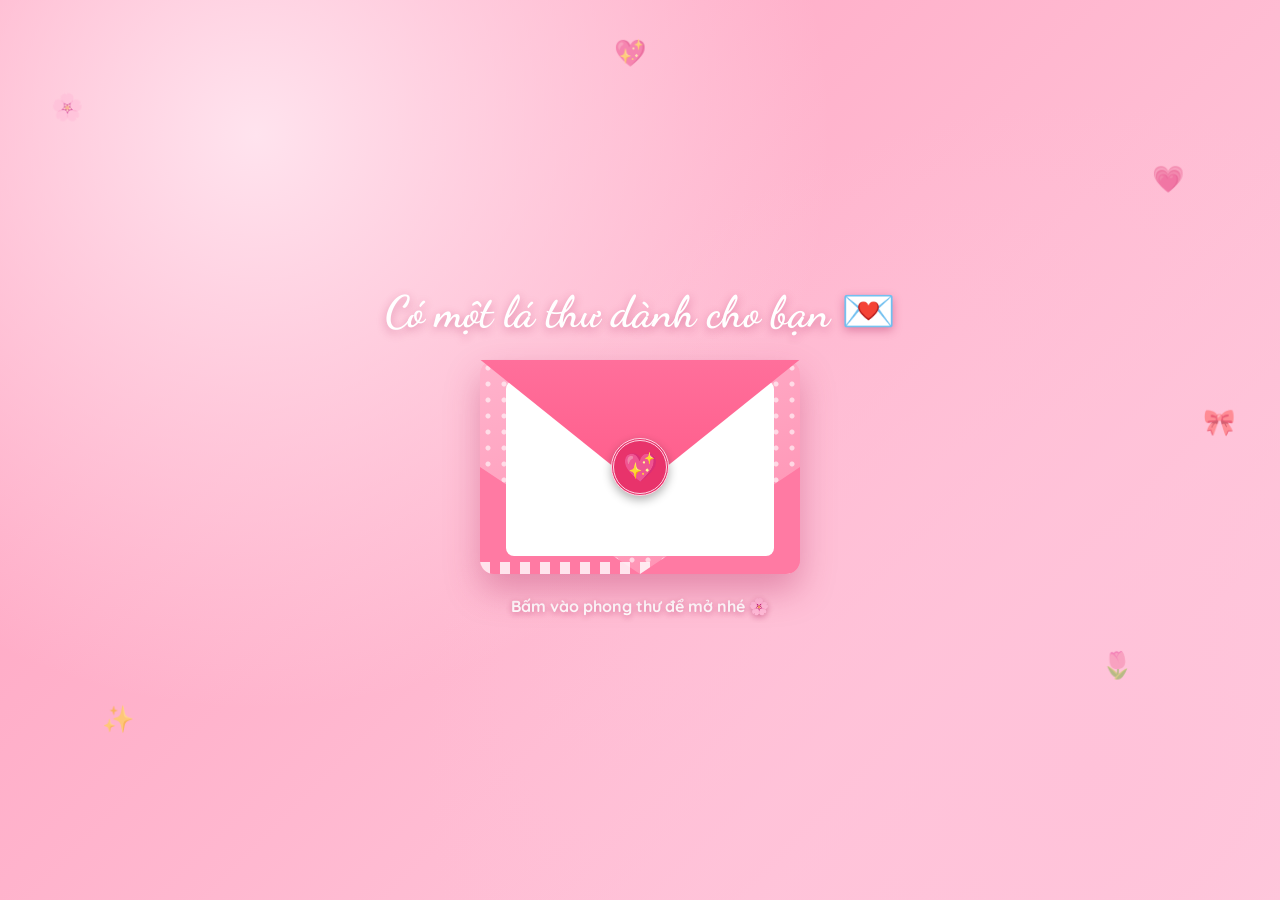
==== index.html @ 61af4313 "Add files via upload" ====
<!DOCTYPE html>
<html lang="vi">
<head>
<meta charset="UTF-8">
<meta name="viewport" content="width=device-width, initial-scale=1">
<title>Happy Birthday Lương Yến Nhi 💕</title>
<link href="https://fonts.googleapis.com/css2?family=Dancing+Script:wght@600;700&family=Quicksand:wght@500;700&display=swap" rel="stylesheet">
<style>
:root{--p1:#ff8fb1;--p2:#ff5c8a;--p3:#ffd6e5;--p4:#fff0f6;--ink:#b0245a;--font:'Quicksand','Segoe UI',sans-serif;--script:'Dancing Script','Comic Sans MS',cursive}
*{box-sizing:border-box}
html,body{margin:0;min-height:100%}
body{font-family:var(--font);color:var(--ink);background:radial-gradient(circle at 20% 15%,#ffe3ee 0,transparent 45%),radial-gradient(circle at 85% 85%,#ffc2d9 0,transparent 50%),linear-gradient(135deg,#ff9fbd,#ffd0e2);min-height:100vh;overflow-x:hidden}
.scene{position:relative;z-index:2;min-height:100vh;display:flex;align-items:center;justify-content:center;padding:24px 14px}
.hidden{display:none!important}

/* bóng bay + hoa văn nền */
#sky{position:fixed;inset:0;z-index:1;pointer-events:none;overflow:hidden}
.balloon{position:absolute;bottom:-120px;width:44px;height:56px;border-radius:50% 50% 48% 48%;background:radial-gradient(circle at 32% 28%,#fff8,transparent 30%),var(--c);animation:rise var(--t) linear infinite;animation-delay:var(--d);left:var(--x);opacity:.9}
.balloon::after{content:'';position:absolute;left:50%;top:100%;width:1px;height:50px;background:#fff9}
.balloon::before{content:'';position:absolute;left:calc(50% - 4px);top:calc(100% - 3px);border:4px solid transparent;border-bottom-color:var(--c)}
@keyframes rise{0%{transform:translateY(0) translateX(0)}50%{transform:translateY(-55vh) translateX(20px)}100%{transform:translateY(-125vh) translateX(-10px)}}
.deco{position:fixed;z-index:1;pointer-events:none;font-size:26px;opacity:.55;animation:sway 4s ease-in-out infinite alternate}
@keyframes sway{to{transform:translateY(-10px) rotate(8deg)}}

.panel{background:rgba(255,255,255,.88);border:3px dashed var(--p1);border-radius:28px;box-shadow:0 18px 40px rgba(255,92,138,.28);position:relative;text-align:center;backdrop-filter:blur(4px)}
.panel::before,.panel::after{content:'🎀';position:absolute;font-size:34px;top:-18px}
.panel::before{left:-10px;transform:rotate(-20deg)}.panel::after{right:-10px;transform:rotate(20deg)}
h1,h2{font-family:var(--script);margin:0;color:var(--p2)}
button{font-family:var(--font);cursor:pointer}
button:focus-visible,input:focus-visible{outline:3px solid var(--ink);outline-offset:2px}

/* 1. phong thư */
#env-scene{flex-direction:column;gap:22px;text-align:center}
.env-title{font-family:var(--script);font-size:clamp(30px,8vw,44px);color:#fff;text-shadow:0 3px 10px rgba(176,36,90,.4);margin:0}
.envelope{position:relative;width:min(320px,86vw);height:min(214px,58vw);cursor:pointer;border:0;background:none;padding:0;animation:bob 2.4s ease-in-out infinite}
@keyframes bob{50%{transform:translateY(-10px)}}
.env-body{position:absolute;inset:0;border-radius:14px;background:
 radial-gradient(circle,#fff9 2px,transparent 3px) 0 0/16px 16px,linear-gradient(160deg,#ffb3cc,#ff8fb1);box-shadow:0 16px 34px rgba(176,36,90,.35);overflow:hidden}
.env-body::before,.env-body::after{content:'';position:absolute;bottom:0;width:0;height:0;border-bottom:107px solid #ff7aa3;border-top:107px solid transparent}
.env-body::before{left:0;border-right:160px solid transparent}
.env-body::after{right:0;border-left:160px solid transparent}
.env-body .lace{position:absolute;left:0;right:0;bottom:0;height:12px;background:repeating-linear-gradient(90deg,#fff 0 10px,transparent 10px 20px);opacity:.8}
.flap{position:absolute;top:0;left:0;width:100%;height:60%;transform-origin:top;transition:transform .7s ease;z-index:3}
.flap::before{content:'';position:absolute;inset:0;background:linear-gradient(#ff6f9b,#ff5c8a);clip-path:polygon(0 0,100% 0,50% 100%);filter:drop-shadow(0 6px 6px rgba(0,0,0,.15))}
.seal{position:absolute;left:50%;top:50%;transform:translate(-50%,-50%);z-index:5;width:58px;height:58px;border-radius:50%;background:#e8336b;color:#fff;font-size:28px;display:grid;place-items:center;box-shadow:0 4px 10px rgba(0,0,0,.3);border:3px double #ffd6e5;transition:opacity .3s}
.letter{position:absolute;left:8%;right:8%;top:10%;bottom:8%;background:#fff;border-radius:8px;z-index:1;transition:transform .8s .3s ease;display:grid;place-items:center;font-size:34px}
.envelope.open .flap{transform:rotateX(180deg)}
.envelope.open .seal{opacity:0}
.envelope.open .letter{transform:translateY(-70px)}
.env-hint{color:#fff;font-weight:700;text-shadow:0 2px 6px rgba(176,36,90,.45)}

/* 2. mật khẩu */
#keypad{width:min(340px,92vw);padding:34px 26px 28px}
#keypad h2{font-size:34px}
#keypad p{margin:6px 0 16px;font-weight:500}
.display{height:56px;border-radius:18px;background:var(--p4);border:2px solid var(--p3);font-size:28px;line-height:52px;letter-spacing:10px;box-shadow:inset 0 3px 6px rgba(255,92,138,.15);margin-bottom:20px}
.display.err{animation:shake .4s;border-color:#e11d48;background:#ffe4e9}
@keyframes shake{25%{transform:translateX(-9px)}75%{transform:translateX(9px)}}
.keys{display:grid;grid-template-columns:repeat(3,1fr);gap:12px;justify-items:center}
.key{width:66px;height:66px;border-radius:50%;border:0;background:linear-gradient(145deg,#ffa3c1,#ff6f9b);color:#fff;font-size:24px;font-weight:700;box-shadow:0 6px 0 #d94a7c,0 10px 14px rgba(255,92,138,.3);transition:transform .1s,box-shadow .1s}
.key:active{transform:translateY(5px);box-shadow:0 1px 0 #d94a7c}
.key.act{background:linear-gradient(145deg,#fff,#ffd6e5);color:var(--p2);font-size:16px;box-shadow:0 6px 0 #f0a9c4,0 10px 14px rgba(255,92,138,.2)}
.msg{min-height:22px;margin-top:14px;font-weight:700;font-size:14px}

/* 3. thiệp */
#card-scene{align-items:flex-start;padding-top:38px}
.card{width:min(760px,100%);padding:30px 22px 26px;animation:pop .9s ease-out}
@keyframes pop{0%{opacity:0;transform:scale(.7) rotate(-3deg)}100%{opacity:1;transform:none}}
.card h1{font-size:clamp(34px,8vw,54px);line-height:1.1}
.sub{font-weight:700;margin:6px 0 18px}
.grid{display:grid;grid-template-columns:1fr 1fr;gap:22px;align-items:center;text-align:center}
@media(max-width:640px){.grid{grid-template-columns:1fr}}

.cake{position:relative;width:260px;height:250px;margin:0 auto}
.plate{position:absolute;bottom:0;left:50%;transform:translateX(-50%);width:250px;height:34px;border-radius:50%;background:#f3d6e2;box-shadow:0 8px 12px rgba(0,0,0,.12)}
.tier{position:absolute;left:50%;transform:translateX(-50%);border-radius:12px}
.tier::before{content:'';position:absolute;top:-11px;left:0;width:100%;height:22px;border-radius:50%;background:var(--top)}
.tier::after{content:'';position:absolute;top:8px;left:0;width:100%;height:14px;background:repeating-linear-gradient(90deg,#fff 0 14px,transparent 14px 26px);border-radius:0 0 14px 14px;opacity:.85}
.t1{bottom:20px;width:210px;height:66px;background:#ff5c8a;--top:#ff86a8}
.t2{bottom:82px;width:154px;height:56px;background:#ffa3bf;--top:#ffc2d4}
.t3{bottom:134px;width:100px;height:48px;background:#ffe3ec;--top:#fff}
.candles{position:absolute;bottom:178px;left:50%;transform:translateX(-50%);display:flex;gap:12px;align-items:flex-end}
.candle{width:8px;height:34px;border-radius:3px;background:repeating-linear-gradient(45deg,#fff 0 4px,#ff5c8a 4px 8px);position:relative}
.flame{position:absolute;top:-16px;left:-3px;width:14px;height:18px;background:#ffb703;border-radius:50% 50% 30% 30%/60% 60% 40% 40%;box-shadow:0 0 12px #ffb703;animation:fl .5s infinite alternate}
@keyframes fl{to{transform:scale(1.12) rotate(4deg)}}
.cake .h{position:absolute;font-size:18px}

.side{display:flex;flex-direction:column;gap:14px;align-items:center}
.photo{width:190px;height:220px;padding:10px 10px 32px;background:#fff;border-radius:6px;box-shadow:0 10px 22px rgba(176,36,90,.28);transform:rotate(-3deg);cursor:pointer;position:relative;border:0}
.photo .in{width:100%;height:100%;background:var(--p4) center/cover no-repeat;border:2px dashed var(--p1);display:grid;place-items:center;font-weight:700;font-size:13px;color:var(--p2);padding:8px}
.photo::after{content:'📌';position:absolute;top:-14px;left:50%;font-size:24px}
.wish{background:var(--p4);border:2px solid var(--p3);border-radius:18px;padding:14px 16px;font-family:var(--script);font-size:23px;line-height:1.35;font-weight:600}

.music{width:100%;max-width:300px;background:linear-gradient(135deg,#ffe3ee,#ffc2d9);border-radius:20px;padding:12px;box-shadow:0 8px 18px rgba(255,92,138,.25);text-align:left}
.music b{font-size:14px}
.music .row{display:flex;gap:6px;margin-top:8px}
.music input{flex:1;min-width:0;border:2px solid var(--p3);border-radius:12px;padding:7px 10px;font:500 13px var(--font);color:var(--ink)}
.music button{border:0;border-radius:12px;background:var(--p2);color:#fff;font-weight:700;padding:0 12px}
.music .play{width:38px;height:38px;border-radius:50%;font-size:16px;padding:0;flex:none}
.eq{display:inline-block;margin-left:6px}

.gift-btn{margin-top:26px;border:0;border-radius:999px;padding:15px 34px;background:linear-gradient(135deg,#ff86a8,#ff4f83);color:#fff;font-size:18px;font-weight:700;box-shadow:0 8px 0 #d13c6b,0 14px 22px rgba(255,79,131,.4);animation:pulse 1.6s infinite}
.gift-btn:active{transform:translateY(6px);box-shadow:0 2px 0 #d13c6b}
@keyframes pulse{50%{transform:scale(1.05)}}

/* 4. form quà */
.overlay{position:fixed;inset:0;z-index:10;background:rgba(176,36,90,.45);display:flex;align-items:center;justify-content:center;padding:16px}
.modal{width:min(380px,100%);padding:32px 24px 26px;text-align:left}
.modal h2{font-size:34px;text-align:center}
.modal p{text-align:center;margin:4px 0 16px;font-weight:500}
.modal label{display:block;font-weight:700;font-size:14px;margin:12px 0 5px}
.modal input,.modal textarea{width:100%;border:2px solid var(--p3);border-radius:14px;padding:11px 13px;font:500 15px var(--font);color:#7a1b44;background:var(--p4)}
.modal textarea{resize:vertical;min-height:70px}
.send{width:100%;margin-top:18px;border:0;border-radius:999px;padding:13px;background:linear-gradient(135deg,#ff86a8,#ff4f83);color:#fff;font-size:17px;font-weight:700;box-shadow:0 6px 0 #d13c6b}
.send:disabled{opacity:.6}
.close{position:absolute;right:12px;top:10px;border:0;background:none;font-size:22px;color:var(--p2)}
.status{text-align:center;font-weight:700;margin-top:12px;min-height:20px}
@media(prefers-reduced-motion:reduce){*{animation:none!important;transition:none!important}}
</style>
</head>
<body>

<div id="sky"></div>

<!-- 1. PHONG THƯ -->
<main id="env-scene" class="scene">
  <h1 class="env-title">Có một lá thư dành cho bạn 💌</h1>
  <button class="envelope" id="envelope" aria-label="Mở phong thư">
    <div class="letter">💗</div>
    <div class="env-body"><div class="lace"></div></div>
    <div class="flap"></div>
    <div class="seal">💖</div>
  </button>
  <div class="env-hint">Bấm vào phong thư để mở nhé 🌸</div>
</main>

<!-- 2. MẬT KHẨU -->
<main id="pw-scene" class="scene hidden">
  <section class="panel" id="keypad">
    <h2>Nhập mật khẩu</h2>
    <p>Gợi ý: một ngày rất đặc biệt 🎂</p>
    <div class="display" id="display" aria-live="polite"></div>
    <div class="keys">
      <button class="key" data-k="1">1</button><button class="key" data-k="2">2</button><button class="key" data-k="3">3</button>
      <button class="key" data-k="4">4</button><button class="key" data-k="5">5</button><button class="key" data-k="6">6</button>
      <button class="key" data-k="7">7</button><button class="key" data-k="8">8</button><button class="key" data-k="9">9</button>
      <button class="key act" id="clr">Xóa</button><button class="key" data-k="0">0</button><button class="key act" id="ok">Mở</button>
    </div>
    <div class="msg" id="pwmsg"></div>
  </section>
</main>

<!-- 3. THIỆP -->
<main id="card-scene" class="scene hidden">
  <section class="panel card">
    <h1>Happy Birthday Lương Yến Nhi 💕</h1>
    <div class="sub">🎈 Chúc mừng sinh nhật 🎈</div>
    <div class="grid">
      <div>
        <div class="cake" aria-label="Bánh kem sinh nhật">
          <span class="h" style="left:6px;top:60px">💗</span><span class="h" style="right:6px;top:40px">🎀</span>
          <div class="candles"><div class="candle"><i class="flame"></i></div><div class="candle" style="height:42px"><i class="flame"></i></div><div class="candle"><i class="flame"></i></div></div>
          <div class="tier t3"></div><div class="tier t2"></div><div class="tier t1"></div><div class="plate"></div>
        </div>
      </div>
      <div class="side">
        <button class="photo" id="photoBtn" aria-label="Thêm ảnh"><div class="in" id="photoIn">📷 Bấm để thêm ảnh của bạn</div></button>
        <input type="file" id="photoFile" accept="image/*" hidden>
        <div class="wish">Chúc bạn tuổi mới thật nhiều niềm vui, sức khỏe và những điều dịu dàng nhất. Mong mọi ước mơ của bạn đều nở hoa nhé! 🌷</div>
      </div>
    </div>

    <div style="margin-top:22px;display:flex;justify-content:center">
      <div class="music">
        <b>🎵 Nhạc chúc mừng <span class="eq" id="eq"></span></b>
        <div class="row">
          <input id="musicUrl" type="url" placeholder="Dán link nhạc (.mp3) vào đây" aria-label="Link nhạc">
          <button id="musicLoad">Tải</button>
          <button class="play" id="musicPlay" aria-label="Phát/Dừng">▶</button>
        </div>
      </div>
    </div>
    <audio id="audio" loop></audio>

    <button class="gift-btn" id="giftBtn">🎁 Ấn để nhận quà</button>
  </section>
</main>

<!-- 4. NHẬN QUÀ -->
<div class="overlay hidden" id="overlay">
  <form class="panel modal" id="giftForm" action="https://formspree.io/f/xyeznryr" method="POST">
    <button type="button" class="close" id="closeModal" aria-label="Đóng">✕</button>
    <h2>Nhận quà thôi 🎁</h2>
    <p>Điền tên và địa chỉ để quà bay đến bạn nhé</p>
    <label for="fname">Họ và tên</label>
    <input id="fname" name="name" required autocomplete="name" placeholder="Lương Yến Nhi">
    <label for="faddr">Địa chỉ nhận quà</label>
    <textarea id="faddr" name="address" required autocomplete="street-address" placeholder="Số nhà, đường, phường/xã, quận/huyện, tỉnh/thành"></textarea>
    <button class="send" id="sendBtn" type="submit">Gửi đi 💌</button>
    <div class="status" id="status" role="status"></div>
  </form>
</div>

<script>
/* ===== CẤU HÌNH (sửa tại đây) ===== */
const PASSWORD = "3011";
const DEFAULT_PHOTO = "";  // dán link ảnh mặc định vào đây (tùy chọn)
const DEFAULT_MUSIC = "";  // dán link nhạc .mp3 mặc định vào đây (tùy chọn)

const $ = id => document.getElementById(id);
const show = id => { document.querySelectorAll('main').forEach(m => m.classList.add('hidden')); $(id).classList.remove('hidden'); };

/* bóng bay + họa tiết nền */
const cols = ['#ff7aa8','#ffa3c1','#ff5c8a','#ffc2d9','#f06292','#ffb3cf'];
$('sky').innerHTML = Array.from({length:14},(_,i)=>
  `<div class="balloon" style="--c:${cols[i%6]};--x:${(i*7.3+3)%95}%;--t:${11+(i*1.7)%8}s;--d:-${(i*1.9)%12}s"></div>`).join('');
['🌸','💗','✨','🌷','💖','🎀'].forEach((e,i)=>{
  const s=document.createElement('div');s.className='deco';s.textContent=e;
  s.style.cssText=`left:${[4,90,8,86,48,94][i]}%;top:${[10,18,78,72,4,45][i]}%;animation-delay:${i*.5}s`;
  document.body.appendChild(s);
});

/* 1 → 2: mở phong thư */
$('envelope').onclick = () => {
  $('envelope').classList.add('open');
  setTimeout(() => show('pw-scene'), 1400);
};

/* 2 → 3: mật khẩu */
let pass = "";
const draw = () => $('display').textContent = "🌸".repeat(pass.length);
document.querySelectorAll('[data-k]').forEach(b => b.onclick = () => {
  if (pass.length < 4) { pass += b.dataset.k; draw(); }
  if (pass.length === 4) setTimeout(check, 250);
});
$('clr').onclick = () => { pass = ""; draw(); $('pwmsg').textContent = ""; };
$('ok').onclick = check;
function check() {
  if (!pass) return;
  if (pass === PASSWORD) { show('card-scene'); return; }
  $('display').classList.add('err');
  $('pwmsg').textContent = "Chưa đúng rồi, thử lại nhé 💭";
  setTimeout(() => { $('display').classList.remove('err'); pass = ""; draw(); }, 500);
}

/* 3: ảnh */
const setPhoto = src => { const p = $('photoIn'); p.style.backgroundImage = `url("${src}")`; p.textContent = ""; };
if (DEFAULT_PHOTO) setPhoto(DEFAULT_PHOTO);
$('photoBtn').onclick = () => $('photoFile').click();
$('photoFile').onchange = e => { const f = e.target.files[0]; if (f) setPhoto(URL.createObjectURL(f)); };

/* 3: nhạc từ đường dẫn ngoài */
const audio = $('audio');
const setPlaying = on => { $('musicPlay').textContent = on ? "⏸" : "▶"; $('eq').textContent = on ? "🎶" : ""; };
function loadMusic(url) {
  if (!url) return;
  audio.src = url;
  audio.play().then(() => setPlaying(true)).catch(() => { setPlaying(false); alert("Không phát được link này. Hãy dùng link trực tiếp tới file .mp3 nhé 🎵"); });
}
if (DEFAULT_MUSIC) { $('musicUrl').value = DEFAULT_MUSIC; audio.src = DEFAULT_MUSIC; }
$('musicLoad').onclick = () => loadMusic($('musicUrl').value.trim());
$('musicPlay').onclick = () => {
  if (!audio.src) return loadMusic($('musicUrl').value.trim());
  if (audio.paused) audio.play().then(() => setPlaying(true)); else { audio.pause(); setPlaying(false); }
};

/* 4: form nhận quà → Formspree → Gmail */
$('giftBtn').onclick = () => $('overlay').classList.remove('hidden');
$('closeModal').onclick = () => $('overlay').classList.add('hidden');
$('giftForm').addEventListener('submit', async e => {
  e.preventDefault();
  const btn = $('sendBtn'), st = $('status');
  btn.disabled = true; st.textContent = "Đang gửi...";
  try {
    const r = await fetch(e.target.action, { method: "POST", body: new FormData(e.target), headers: { Accept: "application/json" } });
    if (!r.ok) throw new Error();
    st.textContent = "Đã gửi thành công! Quà sắp đến với bạn 💖";
    e.target.reset();
    setTimeout(() => $('overlay').classList.add('hidden'), 2500);
  } catch { st.textContent = "Gửi chưa được, bạn thử lại nhé."; }
  btn.disabled = false;
});
</script>
</body>
</html>
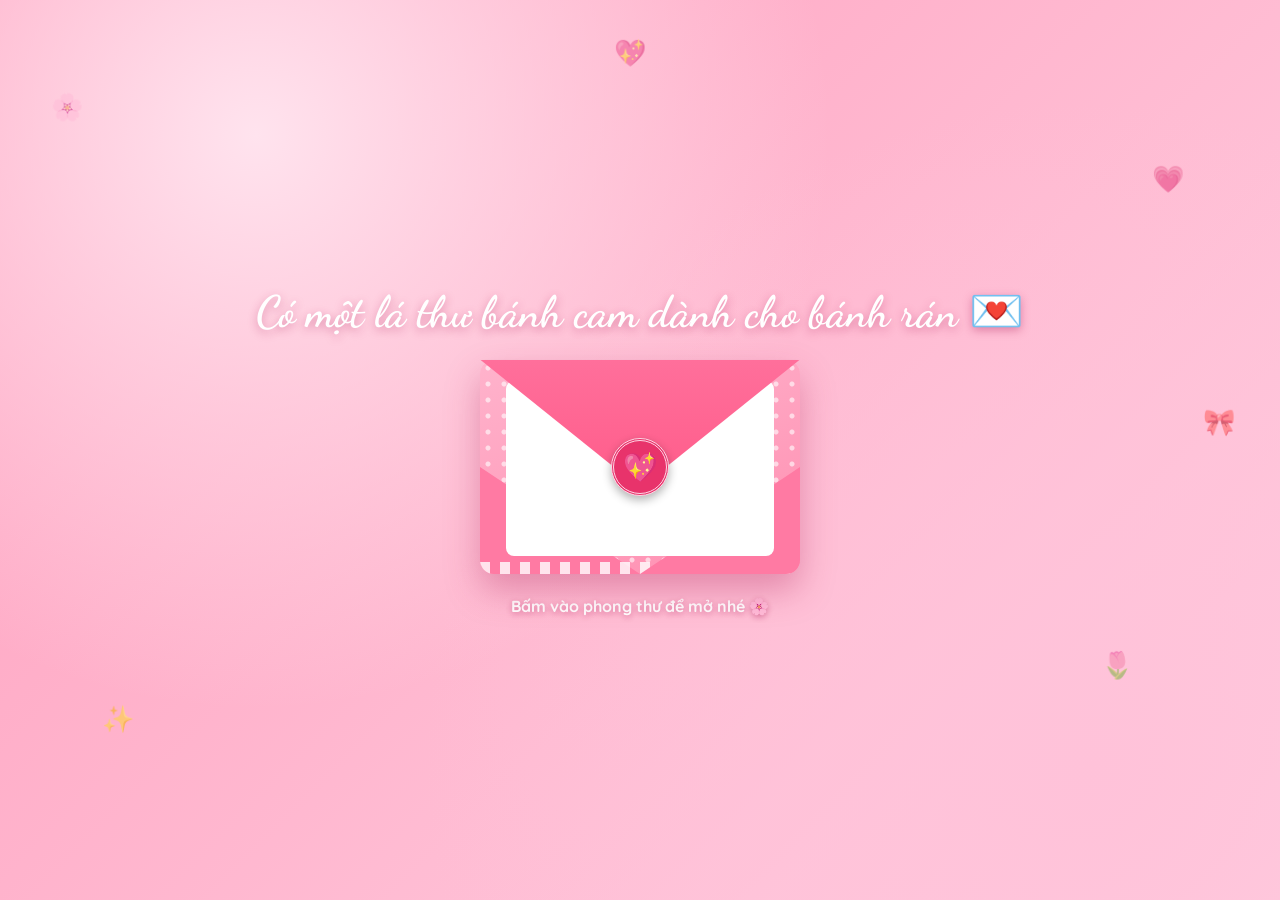
==== commit a540b1c3: "Update index.html" ====
--- a/index.html
+++ b/index.html
@@ -115,6 +115,7 @@
 .send:disabled{opacity:.6}
 .close{position:absolute;right:12px;top:10px;border:0;background:none;font-size:22px;color:var(--p2)}
 .status{text-align:center;font-weight:700;margin-top:12px;min-height:20px}
+.age{position:absolute;left:-4px;top:-8px;width:62px;height:62px;border-radius:50%;background:linear-gradient(145deg,#ff86a8,#ff4f83);color:#fff;font:700 30px/62px var(--script);text-align:center;box-shadow:0 6px 12px rgba(255,79,131,.4);border:3px solid #fff;transform:rotate(-12deg)}
 @media(prefers-reduced-motion:reduce){*{animation:none!important;transition:none!important}}
 </style>
 </head>
@@ -124,7 +125,7 @@
 
 <!-- 1. PHONG THƯ -->
 <main id="env-scene" class="scene">
-  <h1 class="env-title">Có một lá thư dành cho bạn 💌</h1>
+  <h1 class="env-title">Có một lá thư bánh cam dành cho bánh rán 💌</h1>
   <button class="envelope" id="envelope" aria-label="Mở phong thư">
     <div class="letter">💗</div>
     <div class="env-body"><div class="lace"></div></div>
@@ -154,10 +155,11 @@
 <main id="card-scene" class="scene hidden">
   <section class="panel card">
     <h1>Happy Birthday Lương Yến Nhi 💕</h1>
-    <div class="sub">🎈 Chúc mừng sinh nhật 🎈</div>
+    <div class="sub">🎈 Chúc mừng sinh nhật bánh rán tuổi 19 🎈</div>
     <div class="grid">
       <div>
-        <div class="cake" aria-label="Bánh kem sinh nhật">
+       <div class="cake" aria-label="Bánh kem sinh nhật">
+          <div class="age">19</div>
           <span class="h" style="left:6px;top:60px">💗</span><span class="h" style="right:6px;top:40px">🎀</span>
           <div class="candles"><div class="candle"><i class="flame"></i></div><div class="candle" style="height:42px"><i class="flame"></i></div><div class="candle"><i class="flame"></i></div></div>
           <div class="tier t3"></div><div class="tier t2"></div><div class="tier t1"></div><div class="plate"></div>
@@ -166,7 +168,7 @@
       <div class="side">
         <button class="photo" id="photoBtn" aria-label="Thêm ảnh"><div class="in" id="photoIn">📷 Bấm để thêm ảnh của bạn</div></button>
         <input type="file" id="photoFile" accept="image/*" hidden>
-        <div class="wish">Chúc bạn tuổi mới thật nhiều niềm vui, sức khỏe và những điều dịu dàng nhất. Mong mọi ước mơ của bạn đều nở hoa nhé! 🌷</div>
+        <div class="wish">Chúc Bánh Rán tuổi mới thật nhiều niềm vui, sức khỏe và những điều dịu dàng nhất. Mong mọi ước mơ của bạn đều nở hoa nhé! 🌷</div>
       </div>
     </div>
 
@@ -193,7 +195,7 @@
     <h2>Nhận quà thôi 🎁</h2>
     <p>Điền tên và địa chỉ để quà bay đến bạn nhé</p>
     <label for="fname">Họ và tên</label>
-    <input id="fname" name="name" required autocomplete="name" placeholder="Lương Yến Nhi">
+    <input id="fname" name="name" required autocomplete="name" placeholder="">
     <label for="faddr">Địa chỉ nhận quà</label>
     <textarea id="faddr" name="address" required autocomplete="street-address" placeholder="Số nhà, đường, phường/xã, quận/huyện, tỉnh/thành"></textarea>
     <button class="send" id="sendBtn" type="submit">Gửi đi 💌</button>
@@ -204,7 +206,7 @@
 <script>
 /* ===== CẤU HÌNH (sửa tại đây) ===== */
 const PASSWORD = "3011";
-const DEFAULT_PHOTO = "";  // dán link ảnh mặc định vào đây (tùy chọn)
+const DEFAULT_PHOTO = "nhi.jpg";  // dán link ảnh mặc định vào đây (tùy chọn)
 const DEFAULT_MUSIC = "";  // dán link nhạc .mp3 mặc định vào đây (tùy chọn)
 
 const $ = id => document.getElementById(id);
@@ -274,7 +276,7 @@
   try {
     const r = await fetch(e.target.action, { method: "POST", body: new FormData(e.target), headers: { Accept: "application/json" } });
     if (!r.ok) throw new Error();
-    st.textContent = "Đã gửi thành công! Quà sắp đến với bạn 💖";
+    st.textContent = "Đã gửi thành công! Quà sắp đến với bánh rán đó chờ nhé 💖";
     e.target.reset();
     setTimeout(() => $('overlay').classList.add('hidden'), 2500);
   } catch { st.textContent = "Gửi chưa được, bạn thử lại nhé."; }
